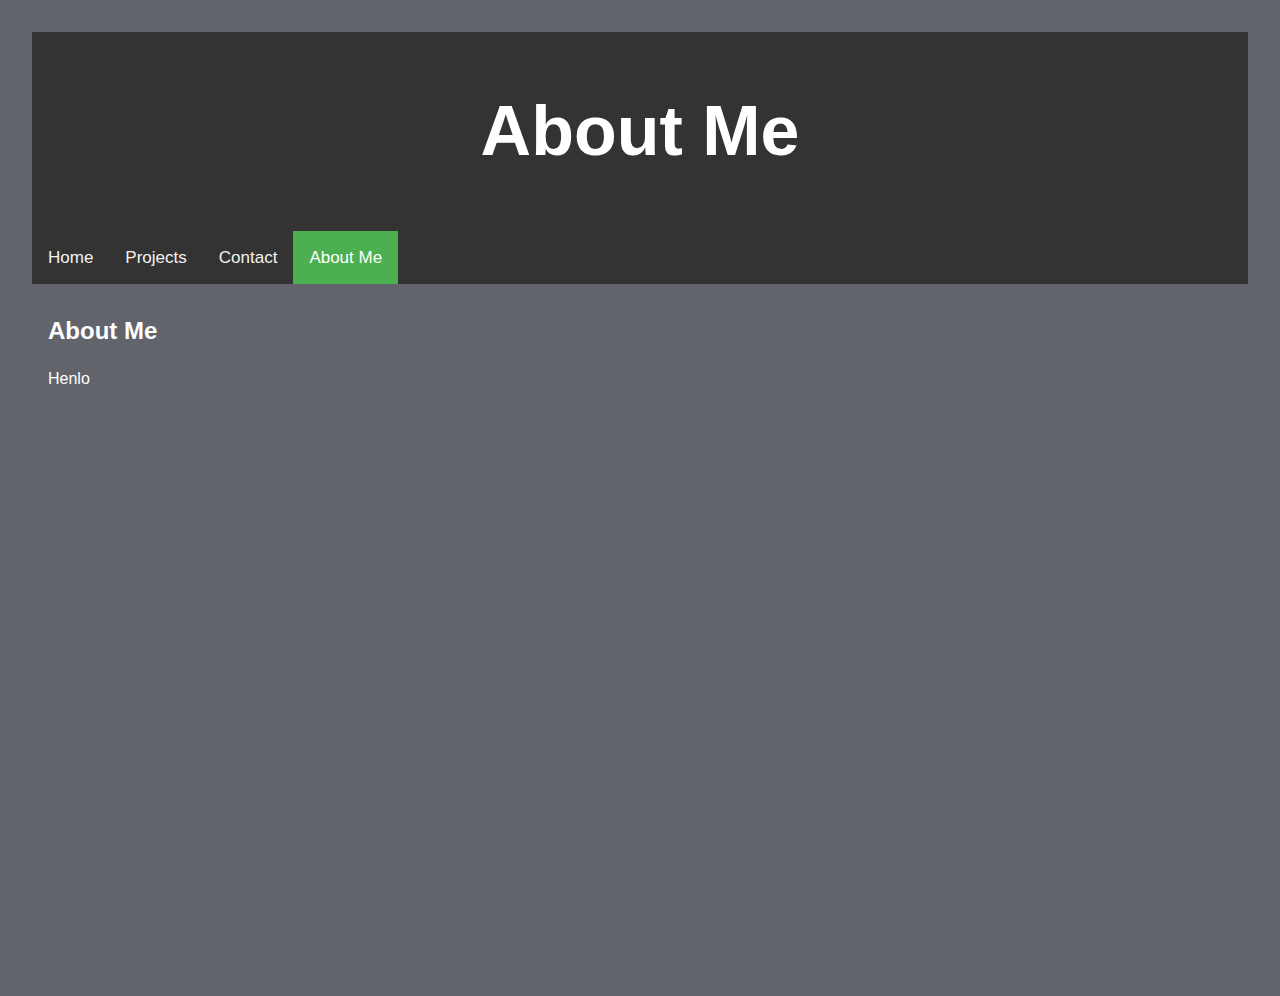
==== about.html @ ee377760 "updateAbout" ====
<!DOCTYPE html>
<html>
<head>
<meta name="viewport" content="width=device-width, initial-scale=1">
<title>About Me</title>
<link rel="stylesheet" href="style.css">
</head>
<body>

<div class="topnav">
    <div class="pageTitle"><h1>About Me</h1></div>
  <a href="index.html">Home</a>
  <a href="projects.html">Projects</a>
  <a href="contact.html">Contact</a>
  <a class="active" href="about.html">About Me</a>
</div>

<div style="padding-left:16px">
  <h2>About Me</h2>
  <p>Henlo</p>
</div>

</body>
</html>
---- style.css ----
body {
    background: #61656b;
    box-shadow: 0 0 2px rgba(0, 0, 0, 0.06);
    color: #fff;
    font-family: "Helvetica Neue", Helvetica, Arial, sans-serif;
    font-size: 16px;
    line-height: 1.5;
    margin: 0 auto;
    max-width: 1500px;
    padding: 2em 2em 4em;
    min-height: 900px; 
}

p {max-width: 1000px;}

h2, h3, h4, h5, h6 {
    color: #fff;
    font-weight: 600;
    line-height: 1.3;
}

h2 {
    margin-top: 1.3em;
}

a {
    color: #4CAF50;
}

b, strong {
    font-weight: 600;
}

samp {
    display: none;
}

img {
    animation: colorize 2s cubic-bezier(0, 0, .78, .36) 1;
    background: transparent;
    border: 10px solid rgba(0, 0, 0, 0.12);
    border-radius: 4px;
    display: block;
    max-width: 95%;
    position: static;
}

@keyframes colorize {
    0% {
        -webkit-filter: grayscale(100%);
        filter: grayscale(100%);
    }
    100% {
        -webkit-filter: grayscale(0%);
        filter: grayscale(0%);
    }
}

.topnav {
  overflow: hidden;
  background-color: #333;
  
}

.topnav a {
  float: left;
  color: #f2f2f2;
  text-align: center;
  padding: 14px 16px;
  text-decoration: none;
  font-size: 17px;
}

.topnav a:hover {
  background-color: #ddd;
  color: black;
}

.topnav a.active {
  background-color: #4CAF50;
  color: white;
}

html {
    background: black;
    -webkit-font-smoothing: antialiased;
}

.float { float: right; 
         margin-right: 50px; }

.pageTitle { font-size: 35px;
             background-color:#333;
             text-align: center;
}
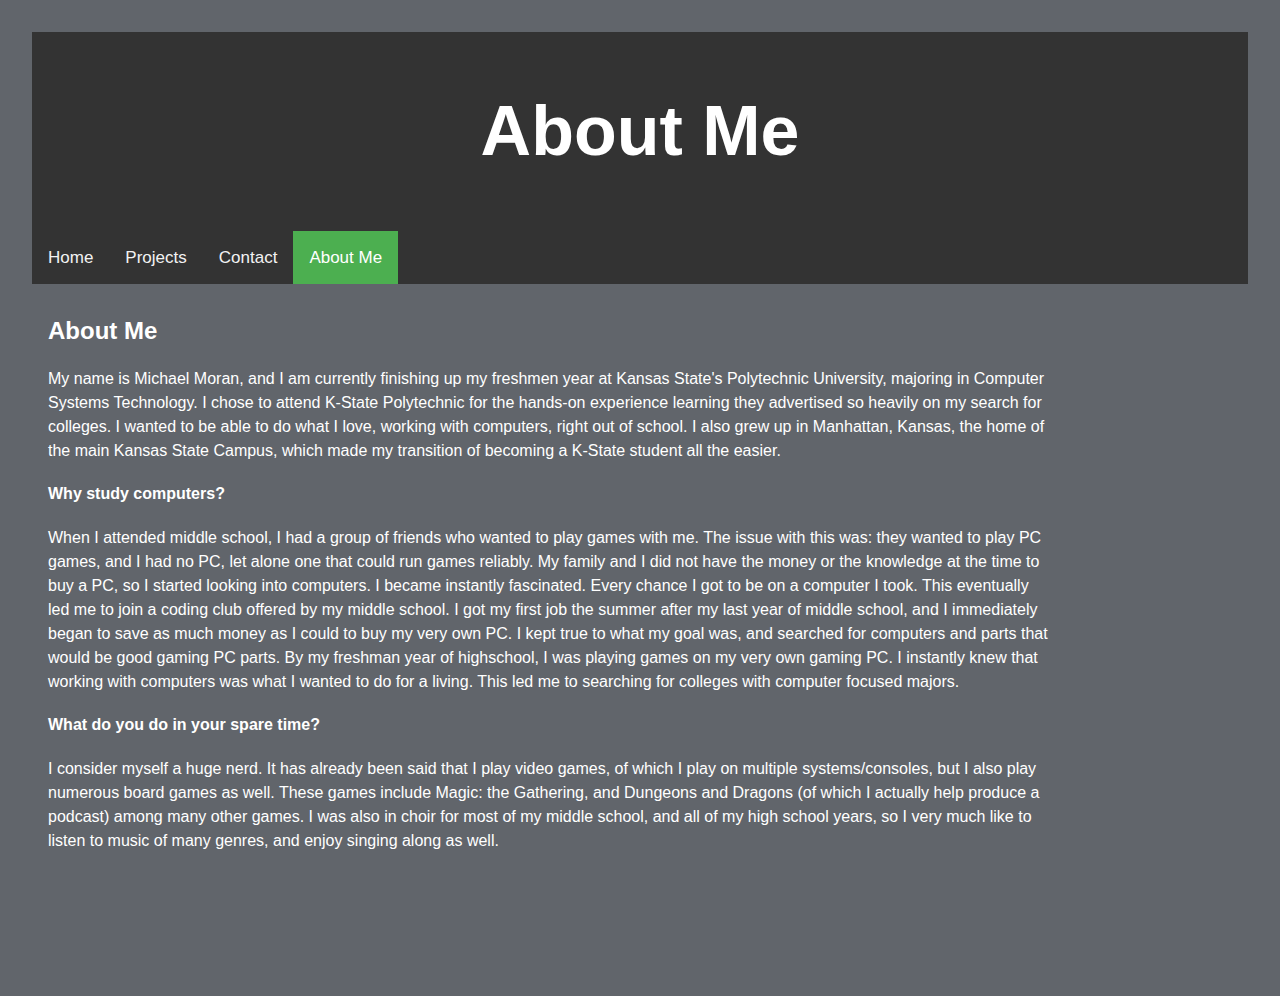
==== commit a1226307: "addingAboutContent" ====
--- a/about.html
+++ b/about.html
@@ -17,7 +17,12 @@
 
 <div style="padding-left:16px">
   <h2>About Me</h2>
-  <p>Henlo</p>
+    
+  <p>My name is Michael Moran, and I am currently finishing up my freshmen year at Kansas State's Polytechnic University, majoring in Computer Systems Technology. I chose to attend K-State Polytechnic for the hands-on experience learning they advertised so heavily on my search for colleges. I wanted to be able to do what I love, working with computers, right out of school. I also grew up in Manhattan, Kansas, the home of the main Kansas State Campus, which made my transition of becoming a K-State student all the easier.</p>
+    <h4>Why study computers?</h4>
+        <p>When I attended middle school, I had a group of friends who wanted to play games with me. The issue with this was: they wanted to play PC games, and I had no PC, let alone one that could run games reliably. My family and I did not have the money or the knowledge at the time to buy a PC, so I started looking into computers. I became instantly fascinated. Every chance I got to be on a computer I took. This eventually led me to join a coding club offered by my middle school. I got my first job the summer after my last year of middle school, and I immediately began to save as much money as I could to buy my very own PC. I kept true to what my goal was, and searched for computers and parts that would be good gaming PC parts. By my freshman year of highschool, I was playing games on my very own gaming PC. I instantly knew that working with computers was what I wanted to do for a living. This led me to searching for colleges with computer focused majors.</p>
+    <h4>What do you do in your spare time?</h4>
+        <p>I consider myself a huge nerd. It has already been said that I play video games, of which I play on multiple systems/consoles, but I also play numerous board games as well. These games include Magic: the Gathering, and Dungeons and Dragons (of which I actually help produce a podcast) among many other games. I was also in choir for most of my middle school, and all of my high school years, so I very much like to listen to music of many genres, and enjoy singing along as well.</p>
 </div>
 
 </body>
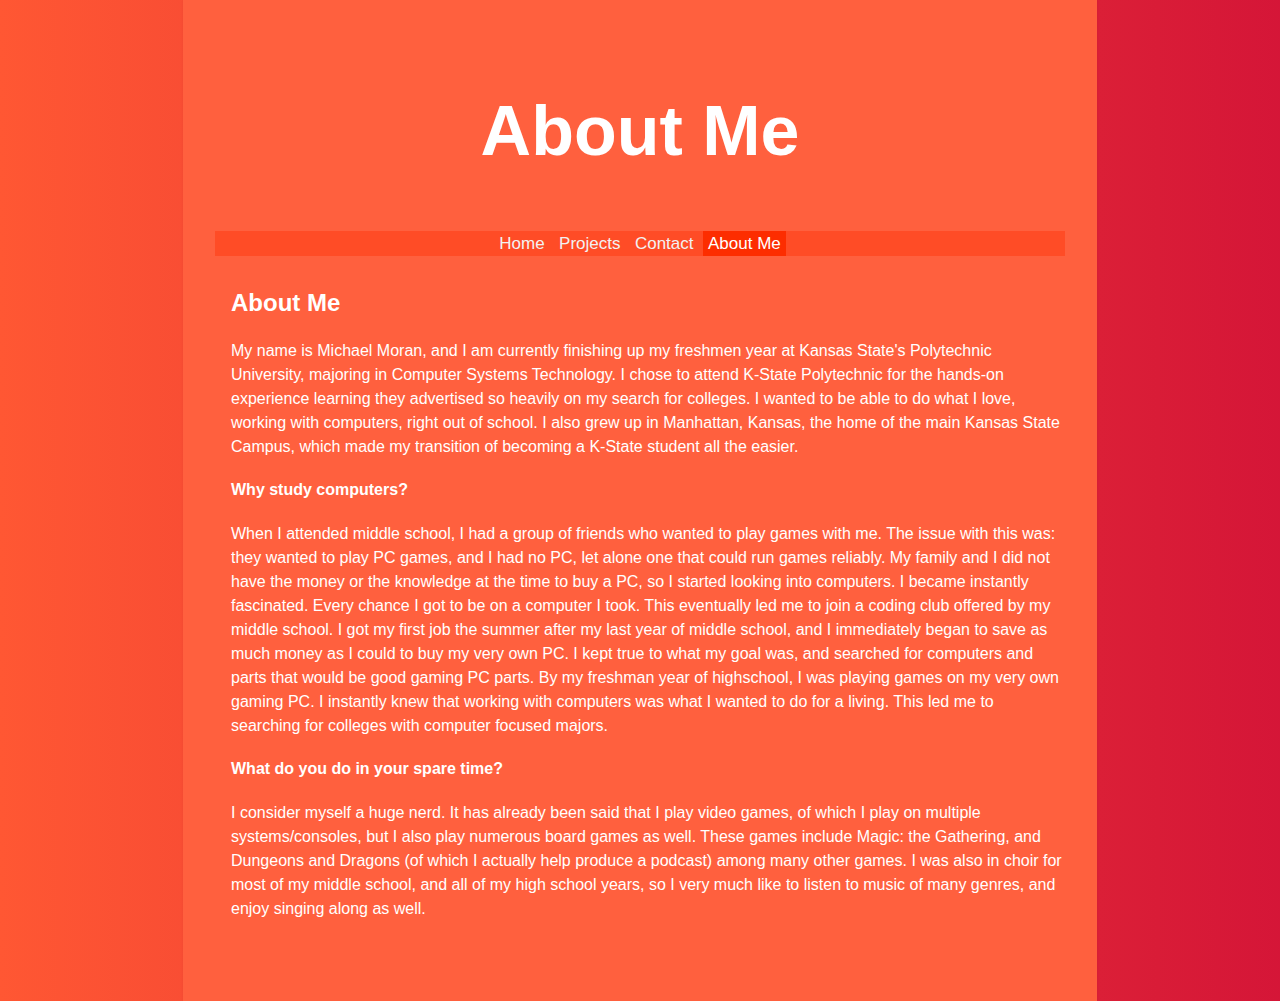
==== commit ac4771cc: "updatingFormat" ====
--- a/about.html
+++ b/about.html
@@ -6,9 +6,9 @@
 <link rel="stylesheet" href="style.css">
 </head>
 <body>
-
+<link rel="shortcut icon" type="siteIcon.png" href="pictures/siteIcon.png"/>
+    <div class="pageTitle"><h1>About Me</h1></div>
 <div class="topnav">
-    <div class="pageTitle"><h1>About Me</h1></div>
   <a href="index.html">Home</a>
   <a href="projects.html">Projects</a>
   <a href="contact.html">Contact</a>
--- a/style.css
+++ b/style.css
@@ -1,12 +1,12 @@
 body {
-    background: #61656b;
+    background: #FF603E;
     box-shadow: 0 0 2px rgba(0, 0, 0, 0.06);
     color: #fff;
     font-family: "Helvetica Neue", Helvetica, Arial, sans-serif;
     font-size: 16px;
     line-height: 1.5;
     margin: 0 auto;
-    max-width: 1500px;
+    max-width: 850px;
     padding: 2em 2em 4em;
     min-height: 900px; 
 }
@@ -24,7 +24,7 @@
 }
 
 a {
-    color: #4CAF50;
+    color: #581845;
 }
 
 b, strong {
@@ -58,38 +58,58 @@
 
 .topnav {
   overflow: hidden;
-  background-color: #333;
+  background-color: #FF4C26;
+  text-align: center;
+  align-content: center;
   
 }
 
 .topnav a {
-  float: left;
+  float: center;
   color: #f2f2f2;
   text-align: center;
-  padding: 14px 16px;
+  padding: 5px 5px;
   text-decoration: none;
   font-size: 17px;
 }
 
 .topnav a:hover {
-  background-color: #ddd;
+  background-color: #FD2D00;
   color: black;
 }
 
 .topnav a.active {
-  background-color: #4CAF50;
+  background-color: #FD2D00;
   color: white;
 }
 
 html {
-    background: black;
-    -webkit-font-smoothing: antialiased;
+    background: linear-gradient(90deg, #FF5733, #C70039, #900C3F, #581845);
+    background-size: 400% 400%;
+    animation: gradient 15s ease infinite;
+}
+
+@keyframes gradient {
+    0% {
+        background-position: 0% 50%;
+    }
+    50% {
+        background-position: 100% 50%;
+    }
+    100% {
+        background-position: 0% 50%;
+    }
 }
 
 .float { float: right; 
-         margin-right: 50px; }
+         margin-right: 50px; 
+}
 
 .pageTitle { font-size: 35px;
-             background-color:#333;
+             background-color:#FF603E;
              text-align: center;
 }
+
+td { min-width: 500px;
+     max-width: 750px;
+}
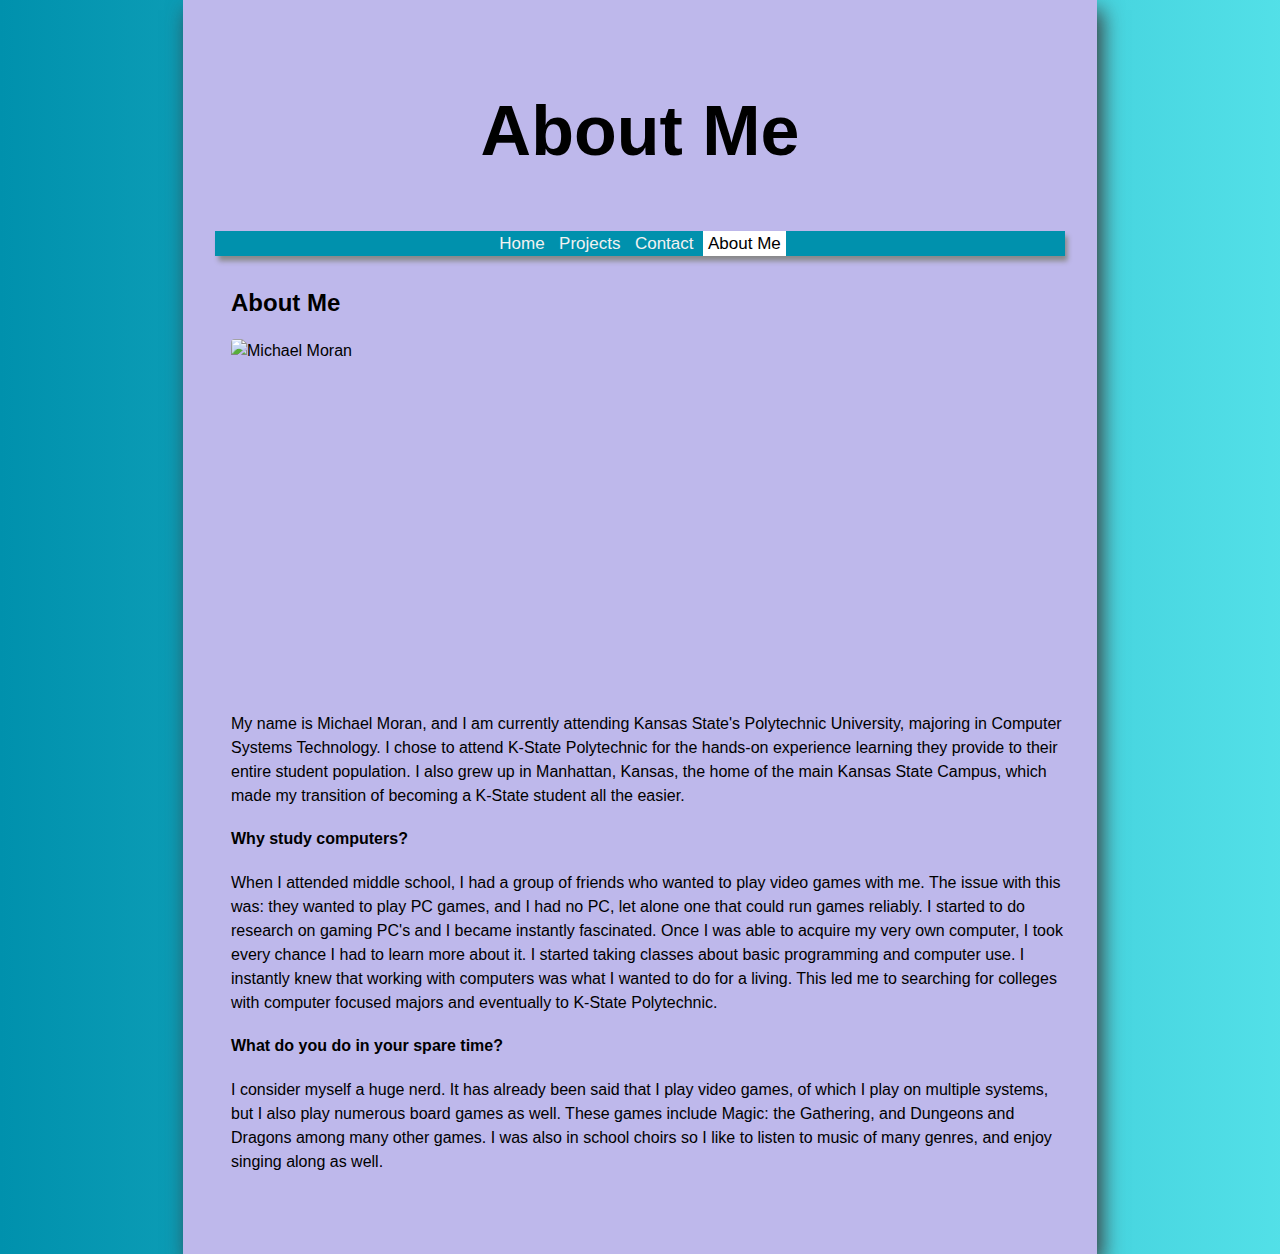
==== commit c321ab60: "finalAbout" ====
--- a/about.html
+++ b/about.html
@@ -17,12 +17,13 @@
 
 <div style="padding-left:16px">
   <h2>About Me</h2>
+  <img id="portfolioPicture" alt="Michael Moran" src="pictures/michaelmoran-about.jpg" width="250px" height="357px">
     
-  <p>My name is Michael Moran, and I am currently finishing up my freshmen year at Kansas State's Polytechnic University, majoring in Computer Systems Technology. I chose to attend K-State Polytechnic for the hands-on experience learning they advertised so heavily on my search for colleges. I wanted to be able to do what I love, working with computers, right out of school. I also grew up in Manhattan, Kansas, the home of the main Kansas State Campus, which made my transition of becoming a K-State student all the easier.</p>
+  <p>My name is Michael Moran, and I am currently attending Kansas State's Polytechnic University, majoring in Computer Systems Technology. I chose to attend K-State Polytechnic for the hands-on experience learning they provide to their entire student population. I also grew up in Manhattan, Kansas, the home of the main Kansas State Campus, which made my transition of becoming a K-State student all the easier.</p>
     <h4>Why study computers?</h4>
-        <p>When I attended middle school, I had a group of friends who wanted to play games with me. The issue with this was: they wanted to play PC games, and I had no PC, let alone one that could run games reliably. My family and I did not have the money or the knowledge at the time to buy a PC, so I started looking into computers. I became instantly fascinated. Every chance I got to be on a computer I took. This eventually led me to join a coding club offered by my middle school. I got my first job the summer after my last year of middle school, and I immediately began to save as much money as I could to buy my very own PC. I kept true to what my goal was, and searched for computers and parts that would be good gaming PC parts. By my freshman year of highschool, I was playing games on my very own gaming PC. I instantly knew that working with computers was what I wanted to do for a living. This led me to searching for colleges with computer focused majors.</p>
+        <p>When I attended middle school, I had a group of friends who wanted to play video games with me. The issue with this was: they wanted to play PC games, and I had no PC, let alone one that could run games reliably. I started to do research on gaming PC's and I became instantly fascinated. Once I was able to acquire my very own computer, I took every chance I had to learn more about it. I started taking classes about basic programming and computer use. I instantly knew that working with computers was what I wanted to do for a living. This led me to searching for colleges with computer focused majors and eventually to K-State Polytechnic.</p>
     <h4>What do you do in your spare time?</h4>
-        <p>I consider myself a huge nerd. It has already been said that I play video games, of which I play on multiple systems/consoles, but I also play numerous board games as well. These games include Magic: the Gathering, and Dungeons and Dragons (of which I actually help produce a podcast) among many other games. I was also in choir for most of my middle school, and all of my high school years, so I very much like to listen to music of many genres, and enjoy singing along as well.</p>
+        <p>I consider myself a huge nerd. It has already been said that I play video games, of which I play on multiple systems, but I also play numerous board games as well. These games include Magic: the Gathering, and Dungeons and Dragons among many other games. I was also in school choirs so I like to listen to music of many genres, and enjoy singing along as well.</p>
 </div>
 
 </body>
--- a/style.css
+++ b/style.css
@@ -1,7 +1,7 @@
 body {
-    background: #FF603E;
+    background: #BEB8EB;
     box-shadow: 0 0 2px rgba(0, 0, 0, 0.06);
-    color: #fff;
+    color: black;
     font-family: "Helvetica Neue", Helvetica, Arial, sans-serif;
     font-size: 16px;
     line-height: 1.5;
@@ -9,12 +9,13 @@
     max-width: 850px;
     padding: 2em 2em 4em;
     min-height: 900px; 
+    box-shadow: 5px 10px 20px #3b3b3b;
 }
 
 p {max-width: 1000px;}
 
 h2, h3, h4, h5, h6 {
-    color: #fff;
+    color: black;
     font-weight: 600;
     line-height: 1.3;
 }
@@ -24,7 +25,7 @@
 }
 
 a {
-    color: #581845;
+    color: #011638;
 }
 
 b, strong {
@@ -38,7 +39,7 @@
 img {
     animation: colorize 2s cubic-bezier(0, 0, .78, .36) 1;
     background: transparent;
-    border: 10px solid rgba(0, 0, 0, 0.12);
+    border: 10px #011638;
     border-radius: 4px;
     display: block;
     max-width: 95%;
@@ -58,9 +59,10 @@
 
 .topnav {
   overflow: hidden;
-  background-color: #FF4C26;
+  background-color: #0091AD;
   text-align: center;
   align-content: center;
+  box-shadow: 2.5px 5px 5px #888888;
   
 }
 
@@ -74,17 +76,17 @@
 }
 
 .topnav a:hover {
-  background-color: #FD2D00;
+  background-color: #FFF;
   color: black;
 }
 
 .topnav a.active {
-  background-color: #FD2D00;
-  color: white;
+  background-color: #FFF;
+  color: black;
 }
 
 html {
-    background: linear-gradient(90deg, #FF5733, #C70039, #900C3F, #581845);
+    background: linear-gradient(90deg, #0091AD, #6EFAFB, #BEB8EB, #011638);
     background-size: 400% 400%;
     animation: gradient 15s ease infinite;
 }
@@ -106,10 +108,19 @@
 }
 
 .pageTitle { font-size: 35px;
-             background-color:#FF603E;
+             background-color:#BEB8EB;
              text-align: center;
 }
 
-td { min-width: 500px;
-     max-width: 750px;
-}
+td {
+    padding-left: 40px;
+    padding-right: 40px;
+    padding-bottom: 20px;
+    padding-top: 20px;
+    border: 2px solid#011638;
+    min-width: 150px;
+  }
+
+  .projectTitle {
+      font-weight: bold;
+  }
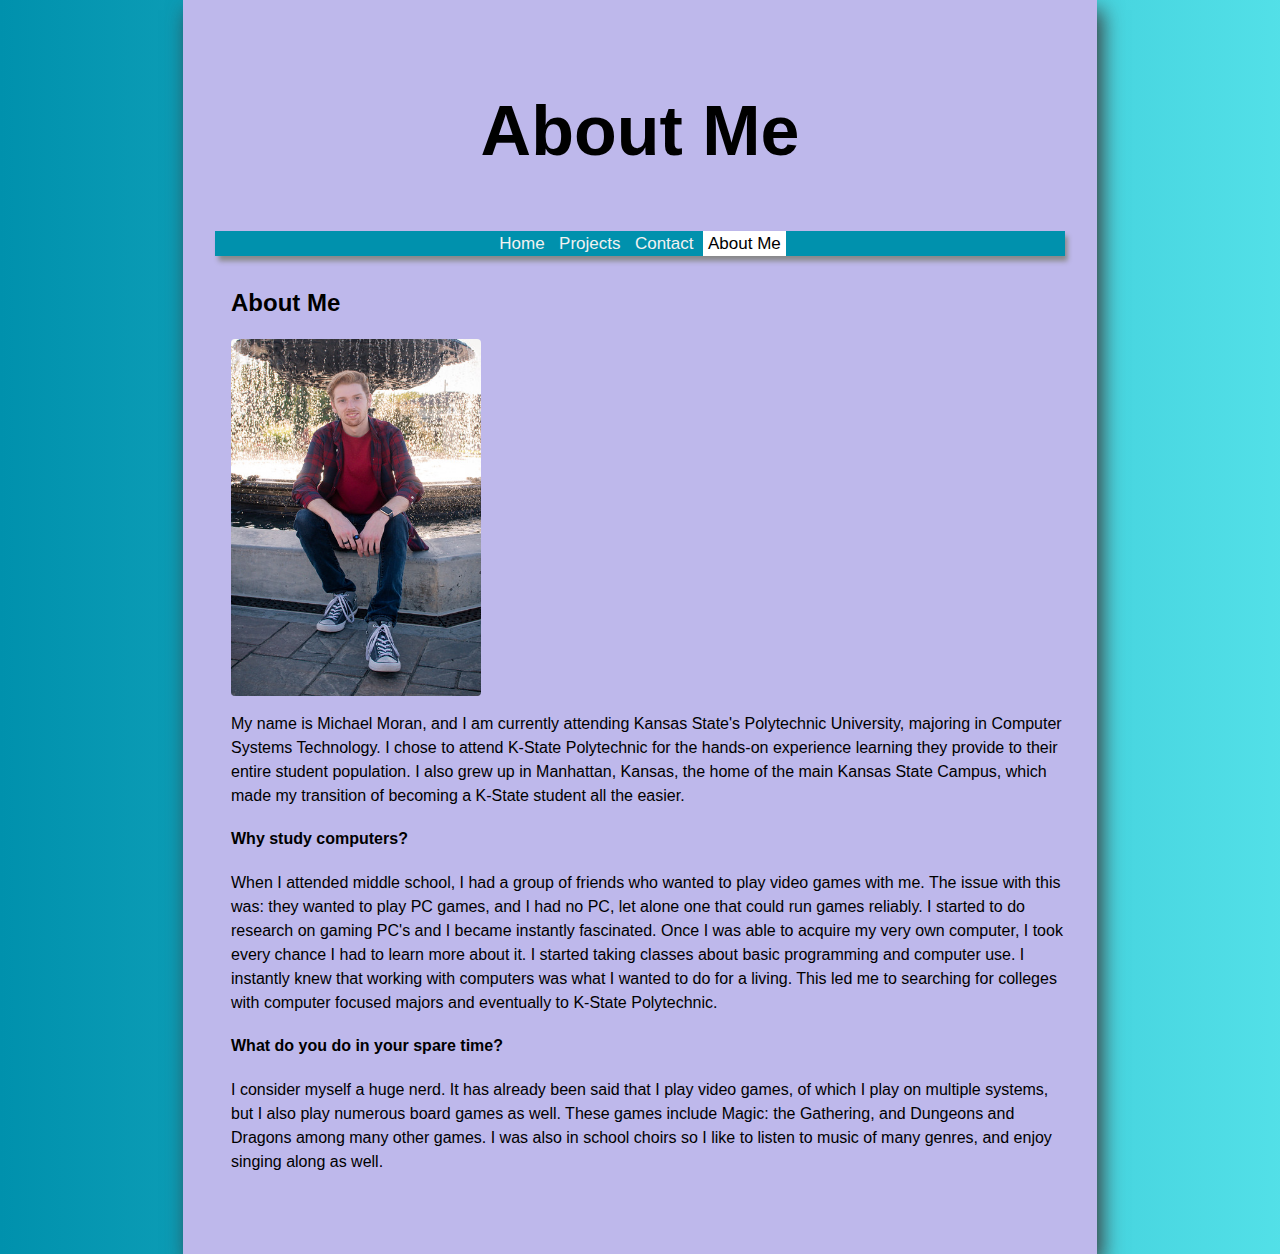
==== commit 22059360: "finalPicFix" ====
--- a/about.html
+++ b/about.html
@@ -17,7 +17,7 @@
 
 <div style="padding-left:16px">
   <h2>About Me</h2>
-  <img id="portfolioPicture" alt="Michael Moran" src="pictures/michaelmoran-about.jpg" width="250px" height="357px">
+  <img id="portfolioPicture" alt="Michael Moran" src="pictures/michael%20moran-about.jpg" width="250px" height="357px">
     
   <p>My name is Michael Moran, and I am currently attending Kansas State's Polytechnic University, majoring in Computer Systems Technology. I chose to attend K-State Polytechnic for the hands-on experience learning they provide to their entire student population. I also grew up in Manhattan, Kansas, the home of the main Kansas State Campus, which made my transition of becoming a K-State student all the easier.</p>
     <h4>Why study computers?</h4>
--- a/style.css
+++ b/style.css
@@ -124,3 +124,26 @@
   .projectTitle {
       font-weight: bold;
   }
+
+  table {
+      display: none;
+  }
+
+  .mobile {
+      display: block;
+  }
+
+  ul.mobile {
+      list-style: none;
+  }
+
+  @media only screen and (min-width: 768px) {
+    table {
+        display: block;
+    }
+
+    .mobile {
+        display: none;
+    }
+
+}
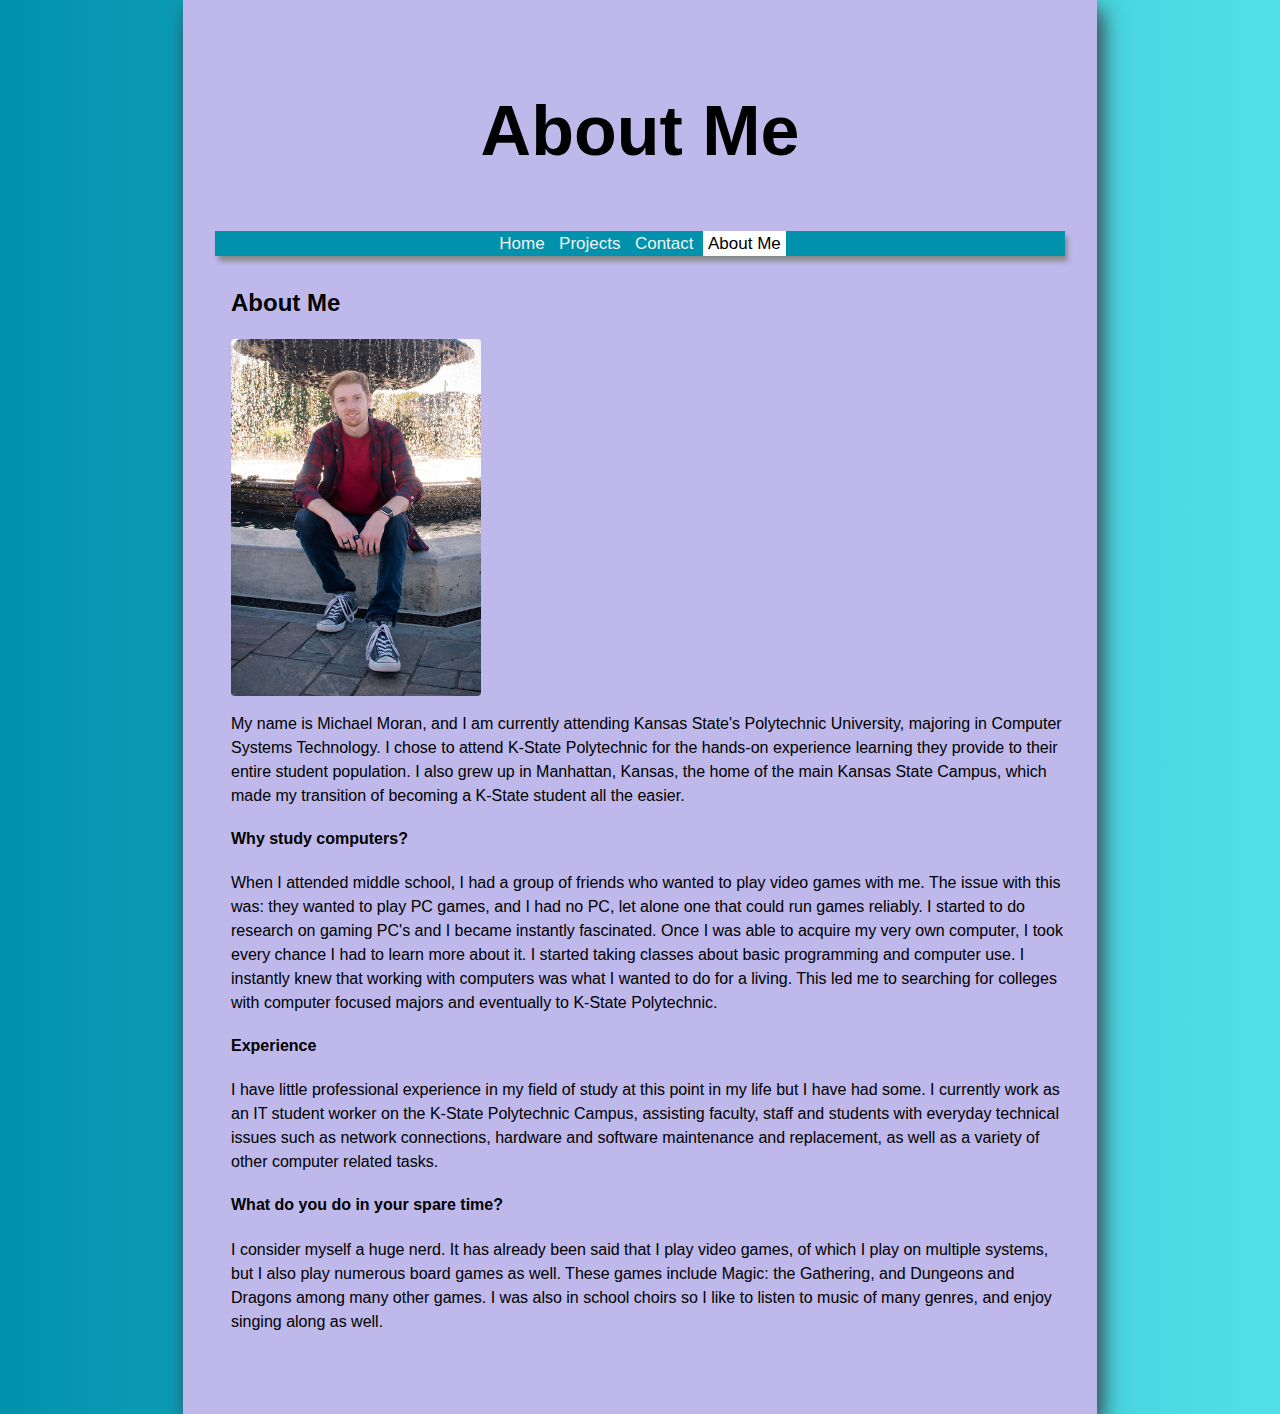
==== commit deecf83f: "AddExperience" ====
--- a/about.html
+++ b/about.html
@@ -22,6 +22,8 @@
   <p>My name is Michael Moran, and I am currently attending Kansas State's Polytechnic University, majoring in Computer Systems Technology. I chose to attend K-State Polytechnic for the hands-on experience learning they provide to their entire student population. I also grew up in Manhattan, Kansas, the home of the main Kansas State Campus, which made my transition of becoming a K-State student all the easier.</p>
     <h4>Why study computers?</h4>
         <p>When I attended middle school, I had a group of friends who wanted to play video games with me. The issue with this was: they wanted to play PC games, and I had no PC, let alone one that could run games reliably. I started to do research on gaming PC's and I became instantly fascinated. Once I was able to acquire my very own computer, I took every chance I had to learn more about it. I started taking classes about basic programming and computer use. I instantly knew that working with computers was what I wanted to do for a living. This led me to searching for colleges with computer focused majors and eventually to K-State Polytechnic.</p>
+    <h4>Experience</h4>
+        <p>I have little professional experience in my field of study at this point in my life but I have had some. I currently work as an IT student worker on the K-State Polytechnic Campus, assisting faculty, staff and students with everyday technical issues such as network connections, hardware and software maintenance and replacement, as well as a variety of other computer related tasks.</p>
     <h4>What do you do in your spare time?</h4>
         <p>I consider myself a huge nerd. It has already been said that I play video games, of which I play on multiple systems, but I also play numerous board games as well. These games include Magic: the Gathering, and Dungeons and Dragons among many other games. I was also in school choirs so I like to listen to music of many genres, and enjoy singing along as well.</p>
 </div>
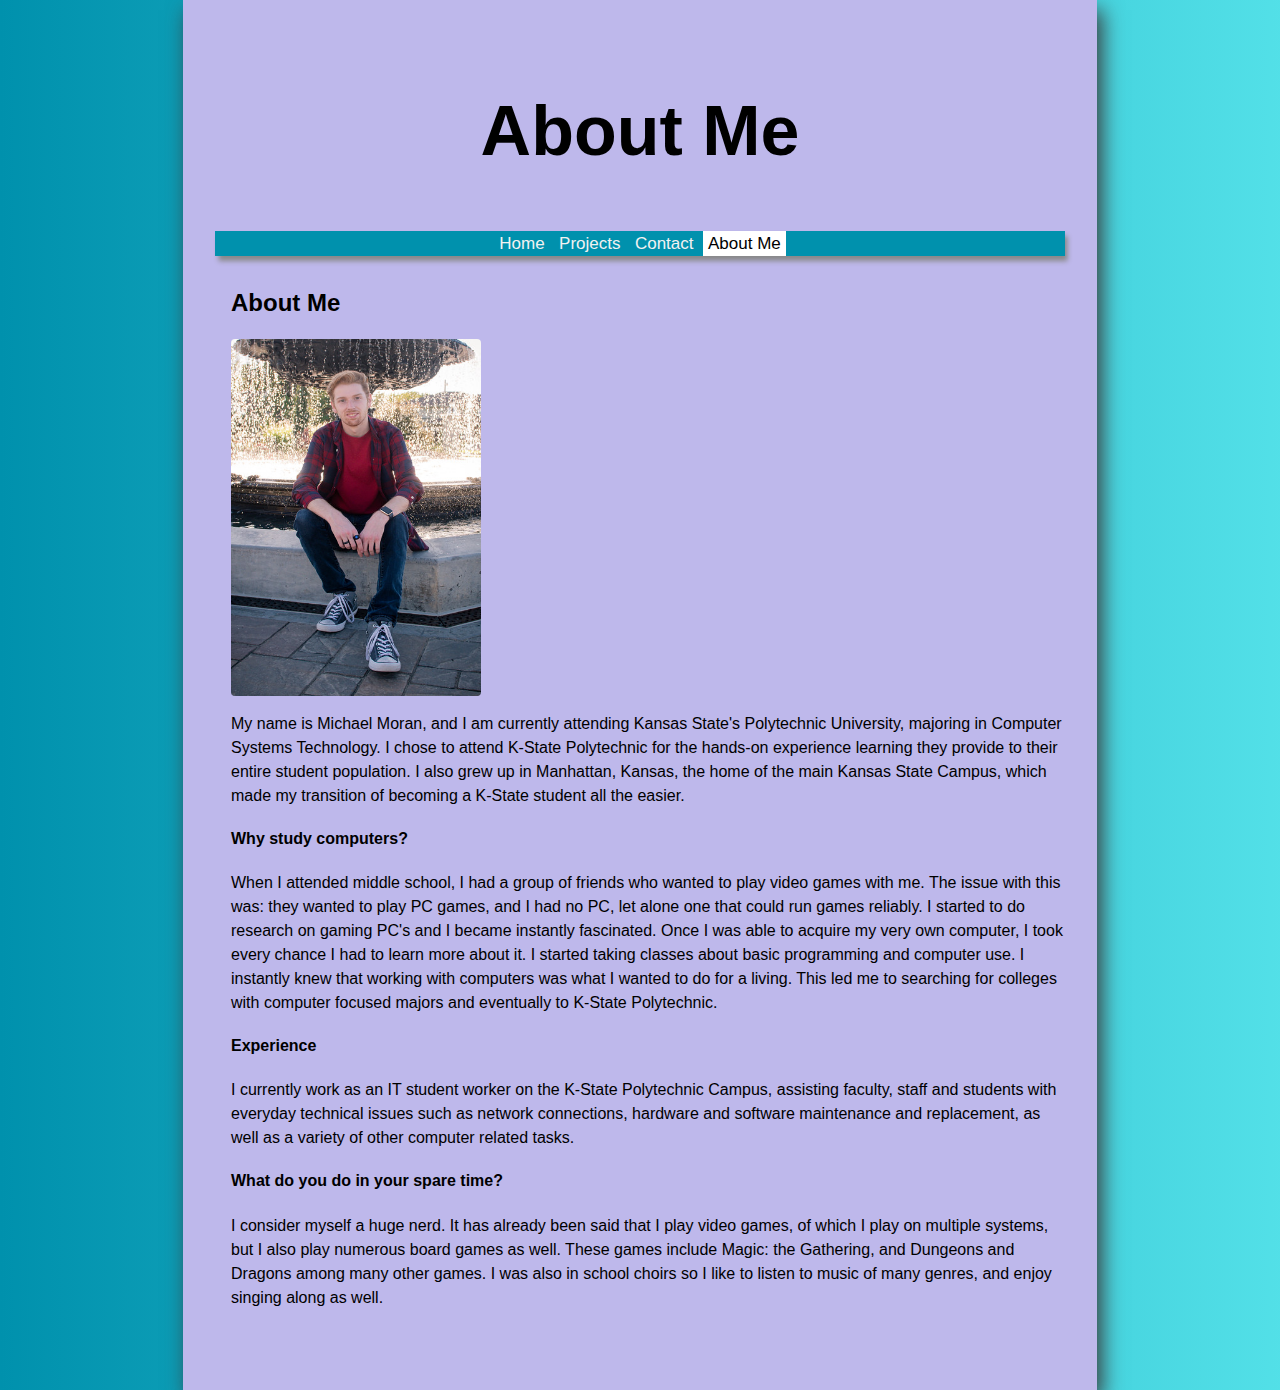
==== commit 6a905173: "badPhrase" ====
--- a/about.html
+++ b/about.html
@@ -23,7 +23,7 @@
     <h4>Why study computers?</h4>
         <p>When I attended middle school, I had a group of friends who wanted to play video games with me. The issue with this was: they wanted to play PC games, and I had no PC, let alone one that could run games reliably. I started to do research on gaming PC's and I became instantly fascinated. Once I was able to acquire my very own computer, I took every chance I had to learn more about it. I started taking classes about basic programming and computer use. I instantly knew that working with computers was what I wanted to do for a living. This led me to searching for colleges with computer focused majors and eventually to K-State Polytechnic.</p>
     <h4>Experience</h4>
-        <p>I have little professional experience in my field of study at this point in my life but I have had some. I currently work as an IT student worker on the K-State Polytechnic Campus, assisting faculty, staff and students with everyday technical issues such as network connections, hardware and software maintenance and replacement, as well as a variety of other computer related tasks.</p>
+        <p>I currently work as an IT student worker on the K-State Polytechnic Campus, assisting faculty, staff and students with everyday technical issues such as network connections, hardware and software maintenance and replacement, as well as a variety of other computer related tasks.</p>
     <h4>What do you do in your spare time?</h4>
         <p>I consider myself a huge nerd. It has already been said that I play video games, of which I play on multiple systems, but I also play numerous board games as well. These games include Magic: the Gathering, and Dungeons and Dragons among many other games. I was also in school choirs so I like to listen to music of many genres, and enjoy singing along as well.</p>
 </div>
